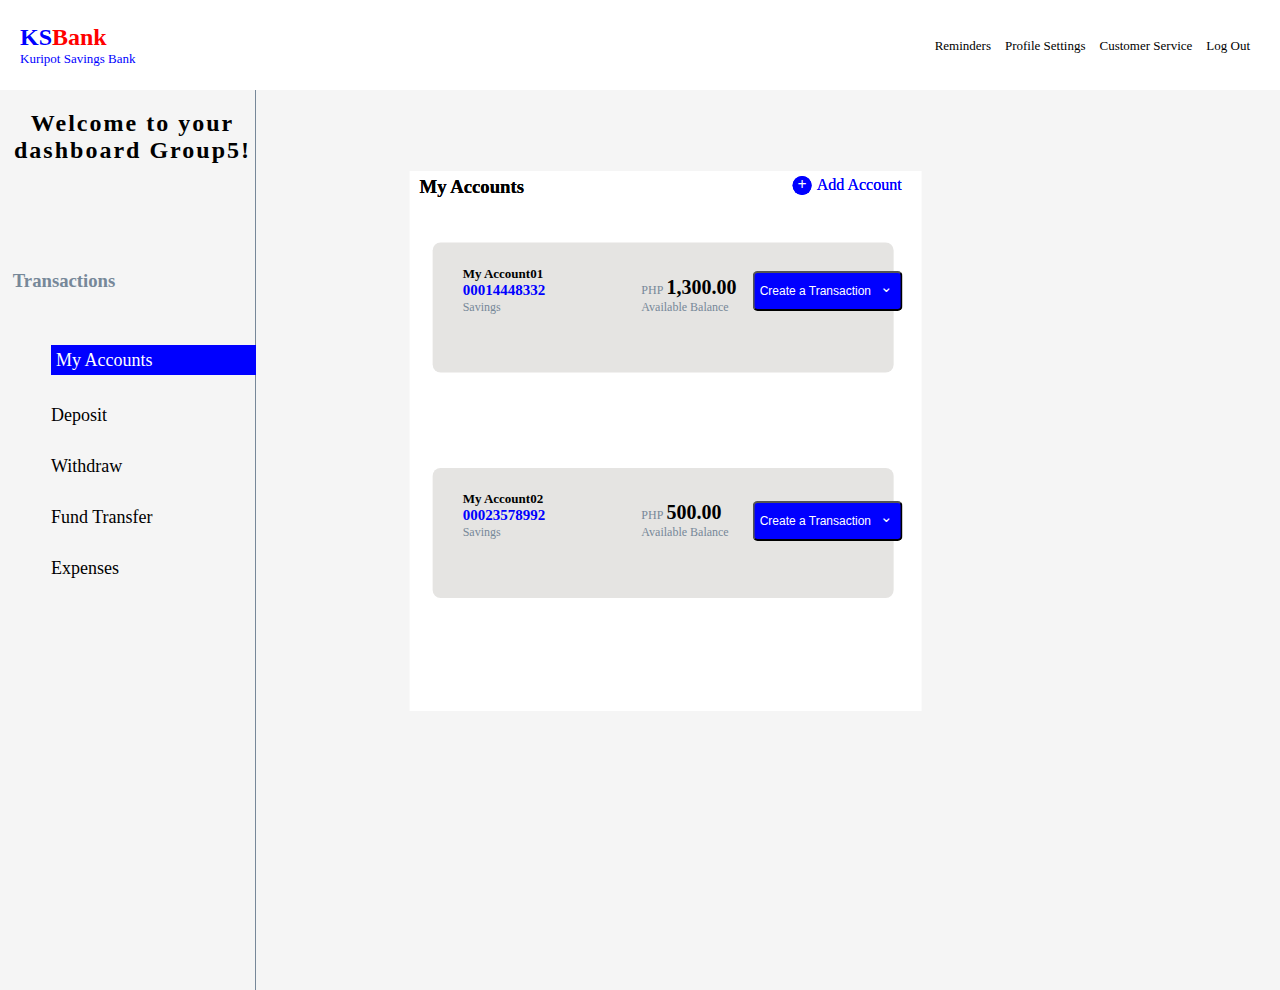
==== dashboard.html @ cf8f27d0 "first commit" ====
<!DOCTYPE html>
<html lang="en">
  <head>
    <link rel="stylesheet" href="styles.css" />
    <title>Welcome to your dashboard</title>
  </head>
  <body>
    <!-- top menu area -->
    <div class="dashboard-top-menu-container">
      <div class="dashboard-top-left-logo">
        <h2><span id="red">KS</span><span id="blue">Bank</span></h2>
        <p>Kuripot Savings Bank</p>
      </div>

      <div class="dashboard-top-right-menu">
        <ul>
          <li><a href="">Reminders</a></li>
          <li><a href="">Profile Settings</a></li>
          <li><a href="">Customer Service</a></li>
          <li><a href="index.html">Log Out</a></li>
        </ul>
      </div>
    </div>

    <!-- left side menu area -->
    <div class="dashboard-left-menu-container">
      <div>
        <h1>Welcome to your dashboard <span id="adminName"></span>!</h1>
      </div>

      <div class="transactions">
        <h3>Transactions</h3>
        <ul>
          <li id="myAccountsTab"><a href="dashboard.html">My Accounts</a></li>
          <li><a href="deposit.html">Deposit</a></li>
          <li><a href="withdraw.html">Withdraw</a></li>
          <li><a href="fundtransfer.html">Fund Transfer</a></li>
          <li><a href="expenses.html">Expenses</a></li>
        </ul>
      </div>
    </div>

    <div class="account-dashboard">
      <div class="my-accounts-container">

        <!-- THIS IS THE 1ST ACCOUNT -->
        <div class="first-account">
          <div class="my-accounts">
            <h3>My Accounts</h3>
            <span id="add-account"><a href=""><span id="plus-sign">+</span> Add Account</a></span>
          </div>
          <div class="my-account-1">
            <ul>
              <li>
                <b>My Account01</b><br /><span id="accountNumber"
                  ><b>00014448332</b></span
                ><br /><span id="my-account-text">Savings</span>
              </li>
              <li>
                <span id="my-account-text">PHP</span>
                <span id="currentBalance">1,300.00</span><br /><span
                  id="my-account-text"
                  >Available Balance</span
                >
              </li>
            </ul>
          </div>
          <div class="create-transcation-container">
            <button id="create-transaction-btn">
              Create a Transaction <span id="down-arrow">&#8964;</spanid></span>
            </button>
            <div class="create-transaction-dropdown">
              <ul>
                <li>
                <a href=""><span>My Accounts</span></a>
                </li>
                <li>
                  <a href="deposit.html"><span>Deposit</span></a>
                </li>
                <li>
                  <a href="withdraw.html"><span>Withdraw</span></a>
                </li>
                <li>
                  <a href="fundtransfer.html"><span>Fund Transfer</span></a>
                </li>
                <li>
                  <a href="expenses.html"><span>Expenses</span></a>
                </li>
              </ul>
            </div>
          </div>
        </div>
        <!-- 1ST ACCOUNT ENDS HERE-->

         <!-- THIS IS THE 2ND ACCOUNT -->
         <div class="second-account">
          <div class="my-accounts">
            <h3>My Accounts</h3>
            <span id="add-account"><a href=""><span id="plus-sign">+</span> Add Account</a></span>
          </div>
          <div class="my-account-2">
            <ul>
              <li>
                <b>My Account02</b><br /><span id="accountNumber"
                  ><b>00023578992</b></span
                ><br /><span id="my-account-text">Savings</span>
              </li>
              <li>
                <span id="my-account-text">PHP</span>
                <span id="currentBalance">500.00</span><br /><span
                  id="my-account-text"
                  >Available Balance</span
                >
              </li>
            </ul>
          </div>
          <div class="create-transcation-container-2">
            <button id="create-transaction-btn">
              Create a Transaction <span id="down-arrow">&#8964;</spanid></span>
            </button>
            <div class="create-transaction-dropdown">
              <ul>
                <li>
                <a href=""><span>My Accounts</span></a>
                </li>
                <li>
                  <a href="deposit.html"><span>Deposit</span></a>
                </li>
                <li>
                  <a href="withdraw.html"><span>Withdraw</span></a>
                </li>
                <li>
                  <a href="fundtransfer.html"><span>Fund Transfer</span></a>
                </li>
                <li>
                  <a href="expenses.html"><span>Expenses</span></a>
                </li>
              </ul>
            </div>
          </div>
        </div>

      </div>

      
    </div>

    <script>
      const getAdminName = document.getElementById("adminName");
      const adminUsername = "Group5";

      getAdminName.innerText = adminUsername;
      
    </script>
  </body>
</html>
---- styles.css ----
* {
  margin: 0;
  padding: 0;
  box-sizing: border-box;
}

body {
  font-family: roboto;
  width: 100%;
  height: 100vh;
  position: relative;
  /* display: flex; */
}

a {
  text-decoration: none;
  color: inherit;
}

#depositTab,
#myAccountsTab,
#expensesTab,
#fundTransferTab,
#withdrawTab {
  width: 220px;
  height: 30px;
  padding: 5px;
  background-color: blue;
  color: #fff;
}

.login-side h1 {
  font-size: 50px;
}

.login-side {
  width: 25%;
  height: 100%;
  position: absolute;
  left: 0;
}

.image-side {
  width: 75%;
  height: 100%;
  background-image: url(woman-with-atm.jpg);
  position: absolute;
  right: 0;
  background-size: cover;
}

.logo-container {
  margin-top: 25px;
  text-align: center;
  display: block;
}

.logo-container,
.dashboard-logo-container p {
  color: blue;
  font-weight: bold;
}

#red {
  color: blue;
}

#blue {
  color: red;
}

.form-container {
  margin-top: 35px;
  margin-left: 30px;
  border-radius: 8px;
  padding: 20px;
  width: 300px;
}

.form-container h3 {
  font-weight: bolder;
}

#username,
#password,
#login-btn {
  display: block;
  margin-top: 10px;
  font-weight: bolder;
  font-size: 15px;
}

input {
  width: 100%;
  padding: 8px;
  margin-bottom: 10px;
  border: 1px solid #ccc;
  border-radius: 4px;
}

label {
  margin-bottom: 10px;
}

#login-btn {
  width: 100%;
  padding: 10px;
  background-color: blue;
  color: #fff;
  border: none;
  border-radius: 5px;
  cursor: pointer;
}

/* ======================================= DASHBOARD STYLES ====================================== */

/* Top menu starts here ====================== */

.dashboard-top-menu-container {
  width: 100%;
  height: 10vh;
  background-color: #fff;
  position: relative;
  display: flex;
  align-items: center;
  box-shadow: 0px 0px 10px 0px rgba(0, 0, 0, 0.3);
}

.dashboard-top-menu-container p,
li {
  font-size: 13px;
}

.dashboard-top-left-logo {
  margin-left: 20px;
}

.dashboard-top-left-logo p {
  color: blue;
}

.dashboard-top-right-menu {
  position: absolute;
  right: 20px;
}

.dashboard-top-right-menu li {
  display: inline;
  margin-right: 10px;
}

/* Top menu ends here ====================== */

/* Left side menu starts here ====================== */

.dashboard-left-menu-container {
  width: 20%;
  height: 100%;
  position: relative;
  left: 0;
  background-color: #f5f5f5;
  border-right: 1px solid #778899;
}
.dashboard-left-menu-container h1 {
  position: absolute;
  top: 20px;
  left: 10px;
  font-size: 24px;
  letter-spacing: 2px;
  text-align: center;
}

.transactions h3 {
  position: absolute;
  top: 20%;
  left: 5%;
  color: #778899;
}

.transactions ul {
  list-style-type: none;
  position: absolute;
  top: 25%;
  left: 20%;
}

.transactions li {
  margin-top: 30px;
  font-size: 18px;
}

/* Left side menu ends here ====================== */

/* Right dashboard starts here ====================== */

.account-dashboard {
  width: 80%;
  height: 100%;
  position: absolute;
  right: 0;
  top: 10%;
  background-color: #f5f5f5;
}

.my-accounts-container {
  width: 50%;
  height: 60%;
  background-color: #fff;
  position: absolute;
  transform: translate(30%, 15%);
  margin: auto;
}

/* Right ends starts here ====================== */

/* 1ST account styles starts here ====================== */

.my-accounts h3 {
  position: fixed;
  top: 5px;
  left: 10px;
}

.my-accounts span {
  position: fixed;
  top: 5px;
  right: 20px;
  color: blue;
}

#plus-sign {
  position: absolute;
  right: 90px;
  top: 0;
  text-align: center;
  width: 19px;
  height: 19px;
  background: blue;
  color: white;
  border-radius: 50%;
  font-weight: bolder;
}

.my-account-1 {
  width: 90%;
  height: 130px;
  position: absolute;
  transform: translate(5%, 55%);
  background-color: #e5e4e2;
  border-radius: 8px;
}

.my-account-1 ul > li:nth-child(2) {
  list-style: none;
  margin-left: 20%;
}

.my-account-1 ul > li:first-child {
  margin-left: 30px;
}

.my-account-1 li {
  display: inline-block;
  margin-top: 5%;
}

#accountNumber {
  color: blue;
  font-size: 15px;
}

#currentBalance {
  font-size: 20px;
  font-weight: bolder;
}

/* this one is reusable */
#my-account-text {
  color: #778899;
  font-size: 12px;
}

#create-transaction-btn {
  position: relative;
  width: 150px;
  height: 40px;
  background-color: blue;
  color: #fff;
  text-align: left;
  padding-left: 5px;
  font-size: 12px;
  border-radius: 5px;

  &:hover {
    background-color: #3457d5;

    .create-transaction-dropdown {
      display: block;
    }
  }
}

#down-arrow {
  color: #fff;
  position: absolute;
  top: 15%;
  right: 5%;
  font-size: 15px;
}

.create-transcation-container {
  width: 200px;
  position: relative;
  top: 100px;
  left: 67%;

  &:hover .create-transaction-dropdown {
    display: block;
    visibility: visible;
    transform: translateY(0);
    z-index: 555;
  }
}

.create-transaction-dropdown {
  background: #fff;
  border-radius: 4.8px;
  position: absolute;
  left: 1.6px;
  padding: 8px;
  width: 100%;
  box-sizing: border-box;
  transform: translateY(-1.6px);
  transition: transform 0.5s;
  visibility: hidden;
}

.create-transaction-dropdown ul {
  list-style-type: none;
  margin: 0;
  padding: 0;
}

.create-transaction-dropdown li a {
  display: flex;
  padding: 12.8px;
  color: #000;
}

.create-transaction-dropdown ul > li:first-child {
  background-color: #e9e9e9;
  font-weight: bold;
}

.create-transaction-dropdown li a:visited {
  background-color: #e9e9e9;
  font-weight: bold;
}

.create-transaction-dropdown li span {
  margin-left: 4.8px;
  padding: 5px;

  &:hover {
    background: blue;
    color: #fff;
    width: 100%;
  }
}

/* 1ST account styles Ends here ====================== */

/* 2ND account styles starts here ====================== */

.second-account {
  position: relative;
  top: 50%;
}

.my-account-2 {
  width: 90%;
  height: 130px;
  position: absolute;
  transform: translate(5%, -10%);
  background-color: #e5e4e2;
  border-radius: 8px;
}

.my-account-2 ul > li:nth-child(2) {
  list-style: none;
  margin-left: 20%;
}

.my-account-2 ul > li:first-child {
  margin-left: 30px;
}

.my-account-2 li {
  display: inline-block;
  margin-top: 5%;
}

.create-transcation-container-2 {
  width: 200px;
  position: relative;
  top: 20px;
  left: 67%;

  &:hover .create-transaction-dropdown {
    display: block;
    visibility: visible;
    transform: translateY(0);
    z-index: 555;
  }
}

/* ======================================= DEPOSIT & WITHDAWAL STYLES =================================== */

.dropdown-container {
  position: relative;
  top: 35px;
  margin: auto;
  width: 90%;
  height: 80px;
  display: flex;
  background-color: #f5f5f5;
  padding: 10px;
  text-align: center;
}
.dropdown select {
  position: absolute;
  left: 20px;
  top: 35px;
  width: 150px;
  height: 25px;
  border-radius: 5px;
}

.dropdown h3 {
  position: absolute;
  left: 20px;
  font-size: 18px;
  font-weight: 500;
}
.account-info p {
  display: inline-block;
  font-size: 14px;
}

#accountNumText,
#availableBalanceText {
  color: #778899 !important;
  visibility: hidden;
}

.account-info p:first-child {
  position: absolute;
  right: 230px;
}

.account-info p:last-child {
  position: absolute;
  right: 50px;
}

.account-info span {
  color: #000 !important;
  font-weight: bolder;
}

#account-number {
  position: absolute;
  top: 25px;
  left: 0;
}

#balance {
  position: absolute;
  top: 25px;
  right: 20px;
}

#php {
  position: absolute;
  top: 25px;
  right: 90px;
  visibility: hidden;
  font-size: 12px;
  font-weight: bolder;
}

#depositDetails {
  position: absolute;
  top: -40px;
  color: #778899;
  font-size: 18px;
  font-weight: bolder;
}

.amount-container {
  position: relative;
  width: 90%;
  top: 95px;
  margin-left: 30px;
}

.amount input {
  width: 50%;
  border-radius: 5px;
  margin-top: 10px;
}

.amount-container h3 {
  font-size: 16px;
  font-weight: 500;
}

.amount-container button {
  position: absolute;
  right: 65px;
  top: 30px;
  width: 30%;
  height: 35px;
  border-radius: 5px;
  background-color: blue;
  color: #fff;
}

/* ======================================= FUND TRANSFER STYLES ====================================== */

.dropdown2 {
  position: relative;
  top: 100px;
  margin: auto;
  width: 90%;
  height: 50px;
  display: flex;
  background-color: #f5f5f5;
  padding: 10px;
  /* text-align: center; */
}

.fundtransfer-info p {
  display: inline-block;
  font-size: 14px;
}

.fundtransfer-info p:first-child {
  position: absolute;
  right: 230px;
}

.fundtransfer-info p:last-child {
  position: absolute;
  right: 50px;
}

.fundtransfer-info span {
  color: #000 !important;
  font-weight: bolder;
}

#fundTransferAccountNumText,
#fundTransferAvailBalanceText {
  color: #778899 !important;
  visibility: hidden;
}

#fundTransferAccountNum {
  position: absolute;
  top: 65px;
  left: 0;
}

#fundTransferBalance {
  position: absolute;
  top: 65px;
  right: 20px;
}

#fundTransferPhp {
  position: absolute;
  top: 25px;
  right: 80px;
  visibility: hidden;
  font-size: 12px;
  font-weight: bolder;
}
.other-account {
  position: relative;
  display: none;
}

.other-account input {
  width: 50%;
  height: 30px;
  position: absolute;
  right: 40px;
  top: 60px;
}

.fund-transfer-amount-container {
  position: relative;
  width: 90%;
  top: 105px;
  margin-left: 30px;
}

.fund-transfer-amount input {
  width: 45%;
  border-radius: 5px;
  margin-top: 10px;
}

.fund-transfer-amount-container h3 {
  font-size: 16px;
  font-weight: 500;
  display: inline;
}
#purpose {
  margin-left: 160px;
}

.fund-transfer-amount-container button {
  position: absolute;
  bottom: -50px;
  width: 30%;
  height: 35px;
  border-radius: 5px;
  background-color: blue;
  color: #fff;
}

/* ======================================= EXPENSES STYLES ====================================== */
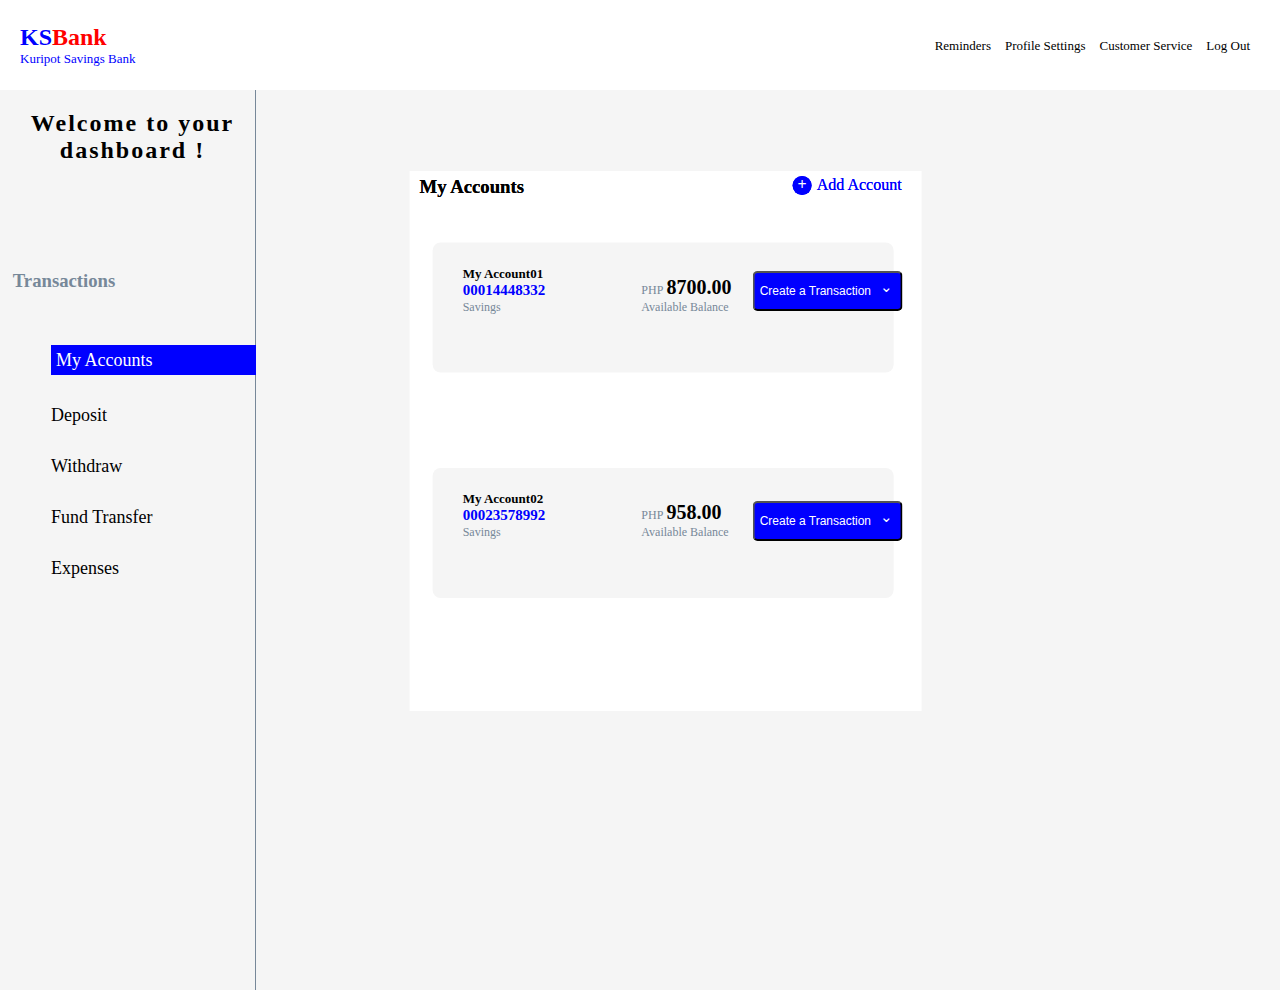
==== commit a5b2a88e: "Created a global variable for acctbalance & number" ====
--- a/dashboard.html
+++ b/dashboard.html
@@ -52,13 +52,13 @@
           <div class="my-account-1">
             <ul>
               <li>
-                <b>My Account01</b><br /><span id="accountNumber"
-                  ><b>00014448332</b></span
+                <b>My Account01</b><br /><span id="accountNumber" class="accountOneNum"
+                  ><b></b></span
                 ><br /><span id="my-account-text">Savings</span>
               </li>
               <li>
                 <span id="my-account-text">PHP</span>
-                <span id="currentBalance">1,300.00</span><br /><span
+                <span id="currentBalance" class="accountOneBalance"></span><br /><span
                   id="my-account-text"
                   >Available Balance</span
                 >
@@ -101,13 +101,13 @@
           <div class="my-account-2">
             <ul>
               <li>
-                <b>My Account02</b><br /><span id="accountNumber"
-                  ><b>00023578992</b></span
+                <b>My Account02</b><br /><span class="accountTwoNum" id="accountNumber"
+                  ></span
                 ><br /><span id="my-account-text">Savings</span>
               </li>
               <li>
                 <span id="my-account-text">PHP</span>
-                <span id="currentBalance">500.00</span><br /><span
+                <span id="currentBalance" class="accountTwoBalance"></span><br /><span
                   id="my-account-text"
                   >Available Balance</span
                 >
@@ -144,12 +144,26 @@
 
       
     </div>
+    <script src="script.js"></script>
+    <script>
 
-    <script>
-      const getAdminName = document.getElementById("adminName");
-      const adminUsername = "Group5";
+      // Account 1 variables
+      const accountOne = document.querySelector(".accountOneNum")
+      let accountOneBalances = document.querySelector(".accountOneBalance");
 
-      getAdminName.innerText = adminUsername;
+      // Account 2 variables
+      const accountTwo = document.querySelector(".accountTwoNum");
+      let accountTwoBalances = document.querySelector(".accountTwoBalance")
+
+
+      accountOne.textContent = accountOneNumber;
+      accountOne.style.fontWeight = "Bolder";
+      accountOneBalances.textContent = `${accountOneBalance}.00`;
+     
+      accountTwo.textContent = accountTwoNumber;
+      accountTwo.style.fontWeight = "Bolder";
+      accountTwoBalances.textContent = `${accountTwoBalance}.00`
+     
       
     </script>
   </body>
--- a/styles.css
+++ b/styles.css
@@ -246,7 +246,7 @@
   height: 130px;
   position: absolute;
   transform: translate(5%, 55%);
-  background-color: #e5e4e2;
+  background-color: #f5f5f5;
   border-radius: 8px;
 }
 
@@ -382,7 +382,7 @@
   height: 130px;
   position: absolute;
   transform: translate(5%, -10%);
-  background-color: #e5e4e2;
+  background-color: #f5f5f5;
   border-radius: 8px;
 }
 
@@ -632,3 +632,48 @@
 }
 
 /* ======================================= EXPENSES STYLES ====================================== */
+
+.expenses-main-container {
+  width: 50%;
+  height: 60%;
+  background-color: #fff;
+  position: absolute;
+  transform: translate(30%, 15%);
+  margin: auto;
+  overflow-y: scroll;
+}
+
+.expenses-container {
+  position: relative;
+  width: 90%;
+  top: 95px;
+  margin-left: 30px;
+}
+
+.expenses-container p {
+  font-size: 16px;
+  font-weight: 500;
+}
+
+table {
+  border-collapse: collapse;
+  width: 100%;
+  max-width: 500px;
+  margin: auto;
+}
+th,
+td {
+  border: 1px solid #ccc;
+  padding: 8px;
+  text-align: center;
+}
+th {
+  background-color: #f2f2f2;
+}
+input {
+  width: 100%;
+}
+.expenses-container button {
+  padding: 5px 10px;
+  cursor: pointer;
+}
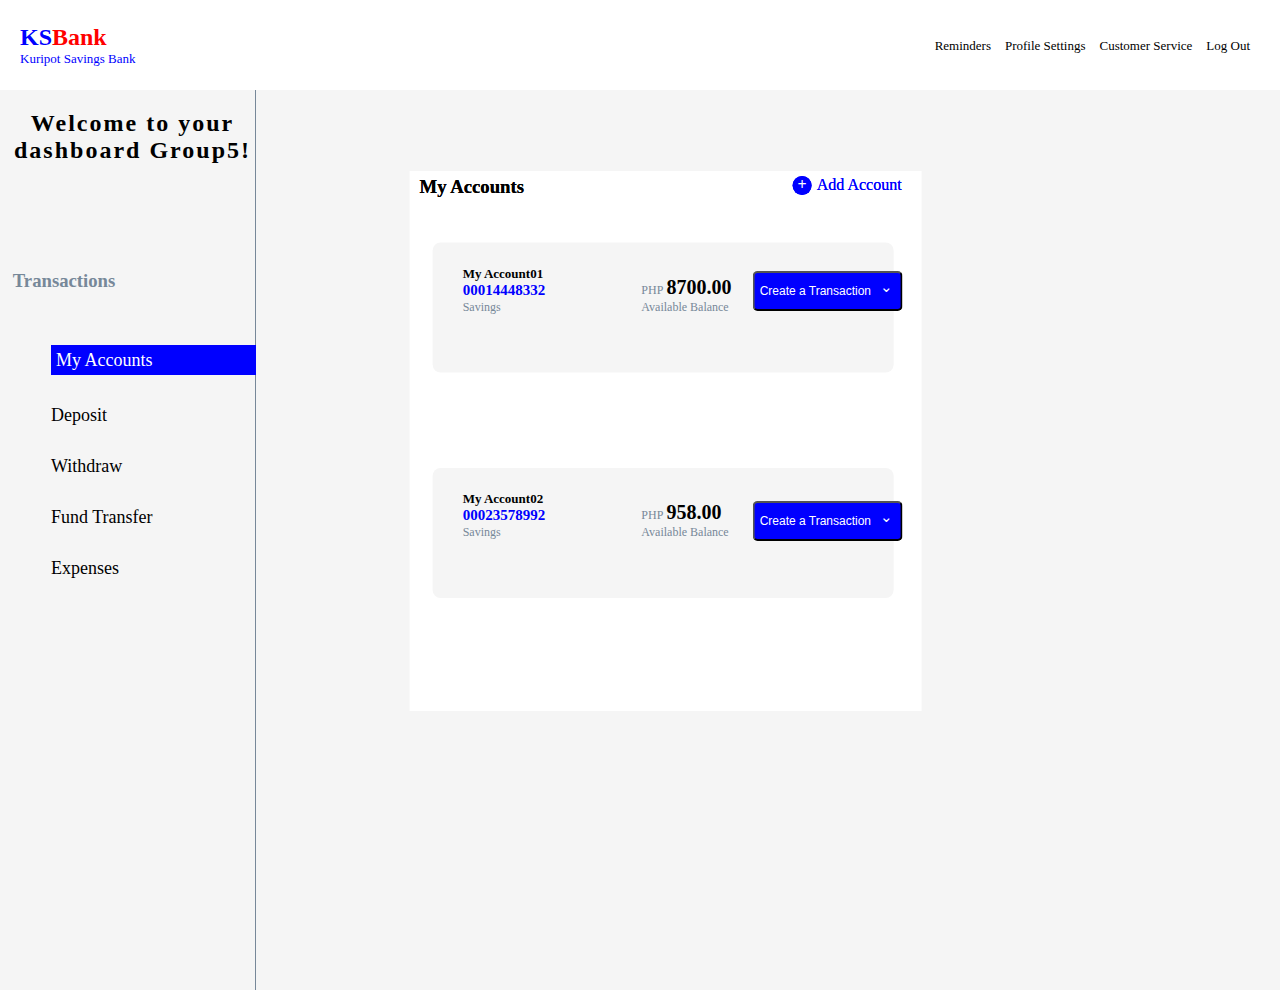
==== commit f9fc04cc: "Add some minor changes" ====
--- a/dashboard.html
+++ b/dashboard.html
@@ -5,6 +5,7 @@
     <title>Welcome to your dashboard</title>
   </head>
   <body>
+    
     <!-- top menu area -->
     <div class="dashboard-top-menu-container">
       <div class="dashboard-top-left-logo">
